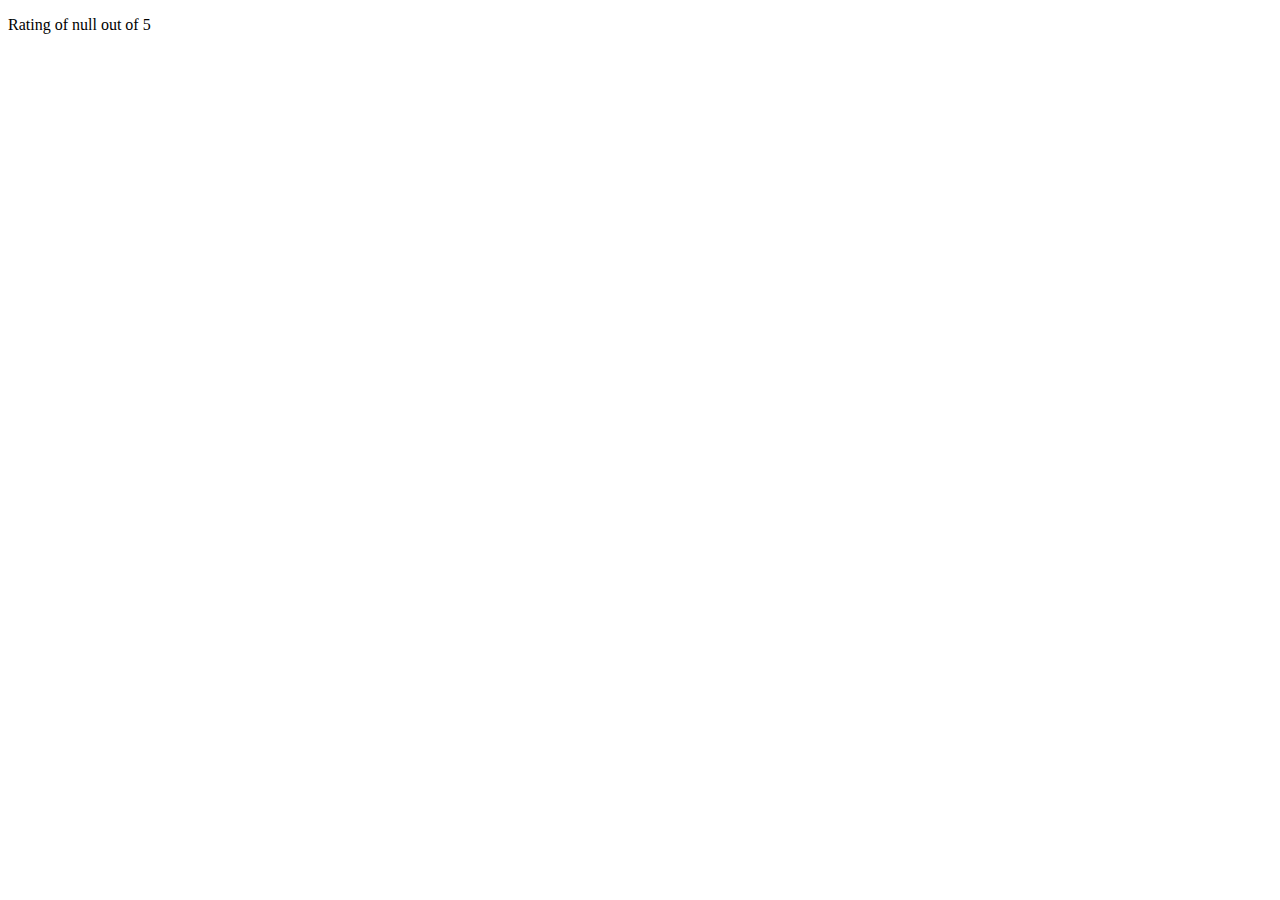
==== final.html @ c149d004 "added rating and form interaction, including saving form data to sessionStorage" ====
<!DOCTYPE html>
<html>

    <head>
        <meta charset="utf-8">
        <meta http-equiv="X-UA-Compatible" content="IE=edge">
        <title>./scripts/retrieve.js</title>
        <meta name="description" content="">
        <meta name="viewport" content="width=device-width, initial-scale=1">
        <link rel="stylesheet" href="">
    </head>

    <body onload="loadData()">
        <p id="final"></p>

        <script src="./scripts/retrieve.js" async defer></script>
    </body>

</html>
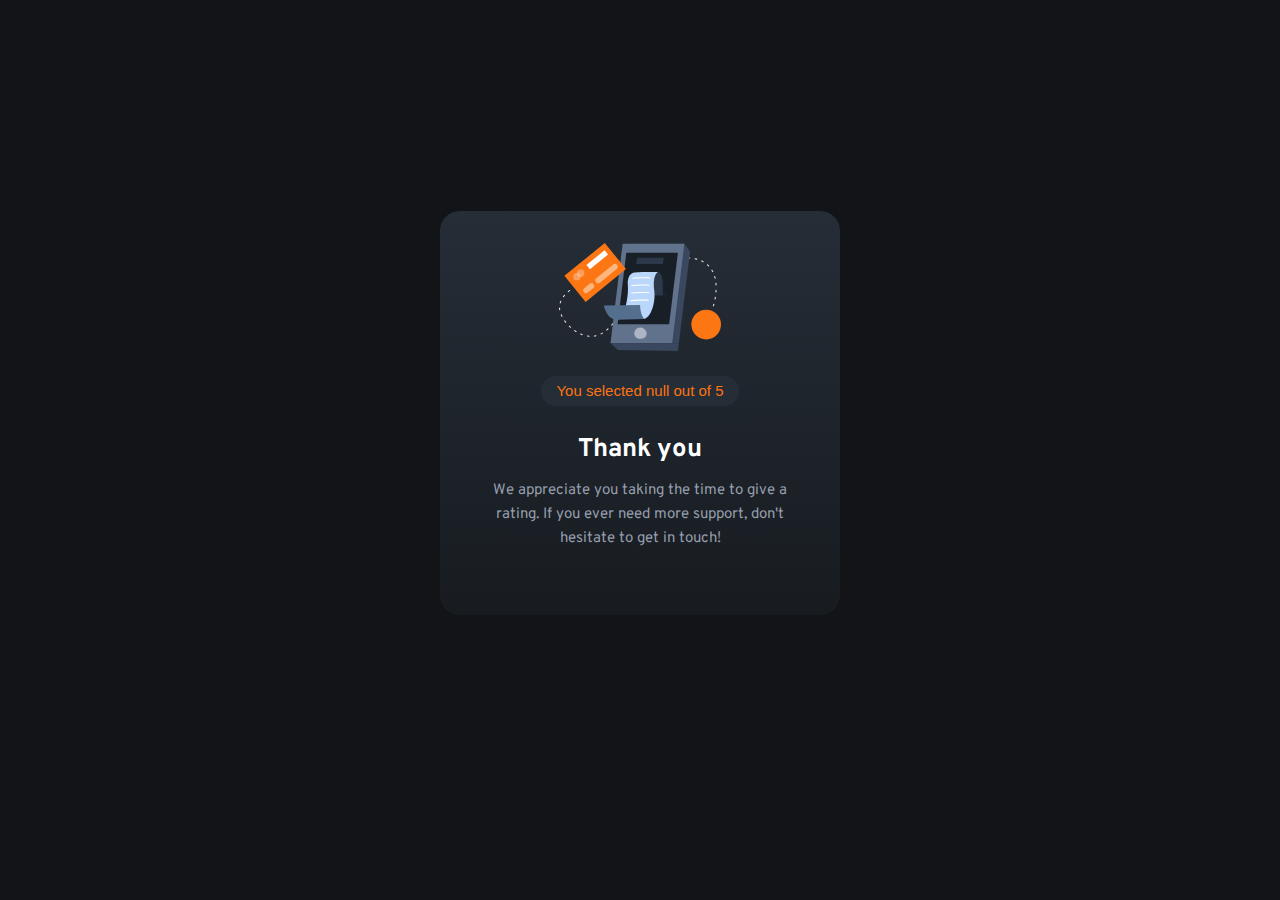
==== commit 08797b25: "added second page" ====
--- a/final.html
+++ b/final.html
@@ -4,16 +4,36 @@
     <head>
         <meta charset="utf-8">
         <meta http-equiv="X-UA-Compatible" content="IE=edge">
-        <title>./scripts/retrieve.js</title>
+        <title></title>
         <meta name="description" content="">
         <meta name="viewport" content="width=device-width, initial-scale=1">
-        <link rel="stylesheet" href="">
+        <link rel="stylesheet" href="./styles/style.css">
+        <link href="https://fonts.googleapis.com/css2?family=Overpass:wght@400;700&display=swap" rel="stylesheet">
     </head>
 
     <body onload="loadData()">
-        <p id="final"></p>
+        <!--[if lt IE 7]>
+            <p class="browsehappy">You are using an <strong>outdated</strong> browser. Please <a href="#">upgrade your browser</a> to improve your experience.</p>
+        <![endif]-->
+        <main class="card card__thanks">
+            <div class="card__icon--thanks">
+                <img src="./assets/illustration-thank-you.svg" alt="thanks icon">
+            </div>
 
-        <script src="./scripts/retrieve.js" async defer></script>
+            <div>
+                <button class="card__selected-rating" id="final"></button>
+            </div>
+
+            <h1 class="card__title">Thank you</h1>
+
+            <p class="card__description card__description--thanks">We appreciate you taking the time to give a rating.
+                If you ever need more
+                support, don't hesitate to get in touch!</p>
+
+
+        </main>
+
+        <script src="./scripts/retrieve.js"></script>
     </body>
 
 </html>--- a/styles/style.css
+++ b/styles/style.css
@@ -0,0 +1,127 @@
+*,
+*::before,
+*::after {
+    -webkit-box-sizing: border-box;
+    box-sizing: border-box;
+}
+
+h1,
+h2,
+h3,
+p {
+    margin: 0;
+}
+
+body {
+    font-family: 'Overpass', sans-serif;
+    display: flex;
+    justify-content: center;
+    align-items: center;
+    min-height: 90vh;
+    line-height: 1.6;
+    background-color: hsl(216, 12%, 8%);
+}
+
+input[type="radio"] {
+    display: none;
+}
+
+input:checked+label {
+    background-color: hsl(217, 12%, 63%);
+    color: hsl(0, 0%, 100%);
+}
+
+.card {
+    flex-direction: column;
+    align-items: flex-start;
+    width: 25rem;
+    display: flex;
+    padding: 2rem;
+    border-radius: 20px;
+    background-image: linear-gradient(hsl(213, 19%, 18%), hsl(213, 16%, 11%));
+}
+
+.card__circle {
+    display: flex;
+    justify-content: center;
+    align-items: center;
+    height: 2.8rem;
+    width: 2.8rem;
+    border-radius: 50%;
+    margin-bottom: 2rem;
+    background-color: hsl(212, 16%, 21%);
+}
+
+.card__circle--star {
+    max-width: 35%;
+    height: auto;
+}
+
+.card__circle--rating:hover {
+    background-color: hsl(25, 97%, 53%);
+    color: hsl(0, 0%, 100%);
+    cursor: pointer;
+}
+
+.card__title {
+    font-size: 1.6rem;
+    color: hsl(0, 0%, 100%);
+    margin-bottom: 0.5rem;
+}
+
+.card__description {
+    font-size: 15px;
+    color: hsl(217, 12%, 63%);
+    margin-bottom: 2rem;
+}
+
+.card__ratings {
+    align-self: stretch;
+    display: flex;
+    justify-content: space-between;
+    color: hsl(216, 12%, 54%);
+}
+
+.card__button {
+    font-size: 0.9rem;
+    color: hsl(0, 0%, 100%);
+    font-weight: 700;
+    letter-spacing: 0.15em;
+    align-self: center;
+    width: 100%;
+    height: 2.5rem;
+    border-style: none;
+    border-radius: 20px;
+    background-color: hsl(25, 97%, 53%);
+}
+
+.card__button:hover {
+    background-color: hsl(0, 0%, 100%);
+    color: hsl(25, 97%, 53%);
+    cursor: pointer;
+}
+
+.card__thanks {
+    align-items: center;
+}
+
+.card__icon--thanks {
+    margin-bottom: 1rem;
+}
+
+.card__selected-rating {
+    font-size: 15px;
+    text-align: center;
+    line-height: 0rem;
+    color: hsl(25, 97%, 53%);
+    height: 1.5rem;
+    border-style: none;
+    border-radius: 20px;
+    padding: 15px 15px;
+    margin-bottom: 1.5rem;
+    background-color: hsl(213, 19%, 18%)
+}
+
+.card__description--thanks {
+    text-align: center;
+}